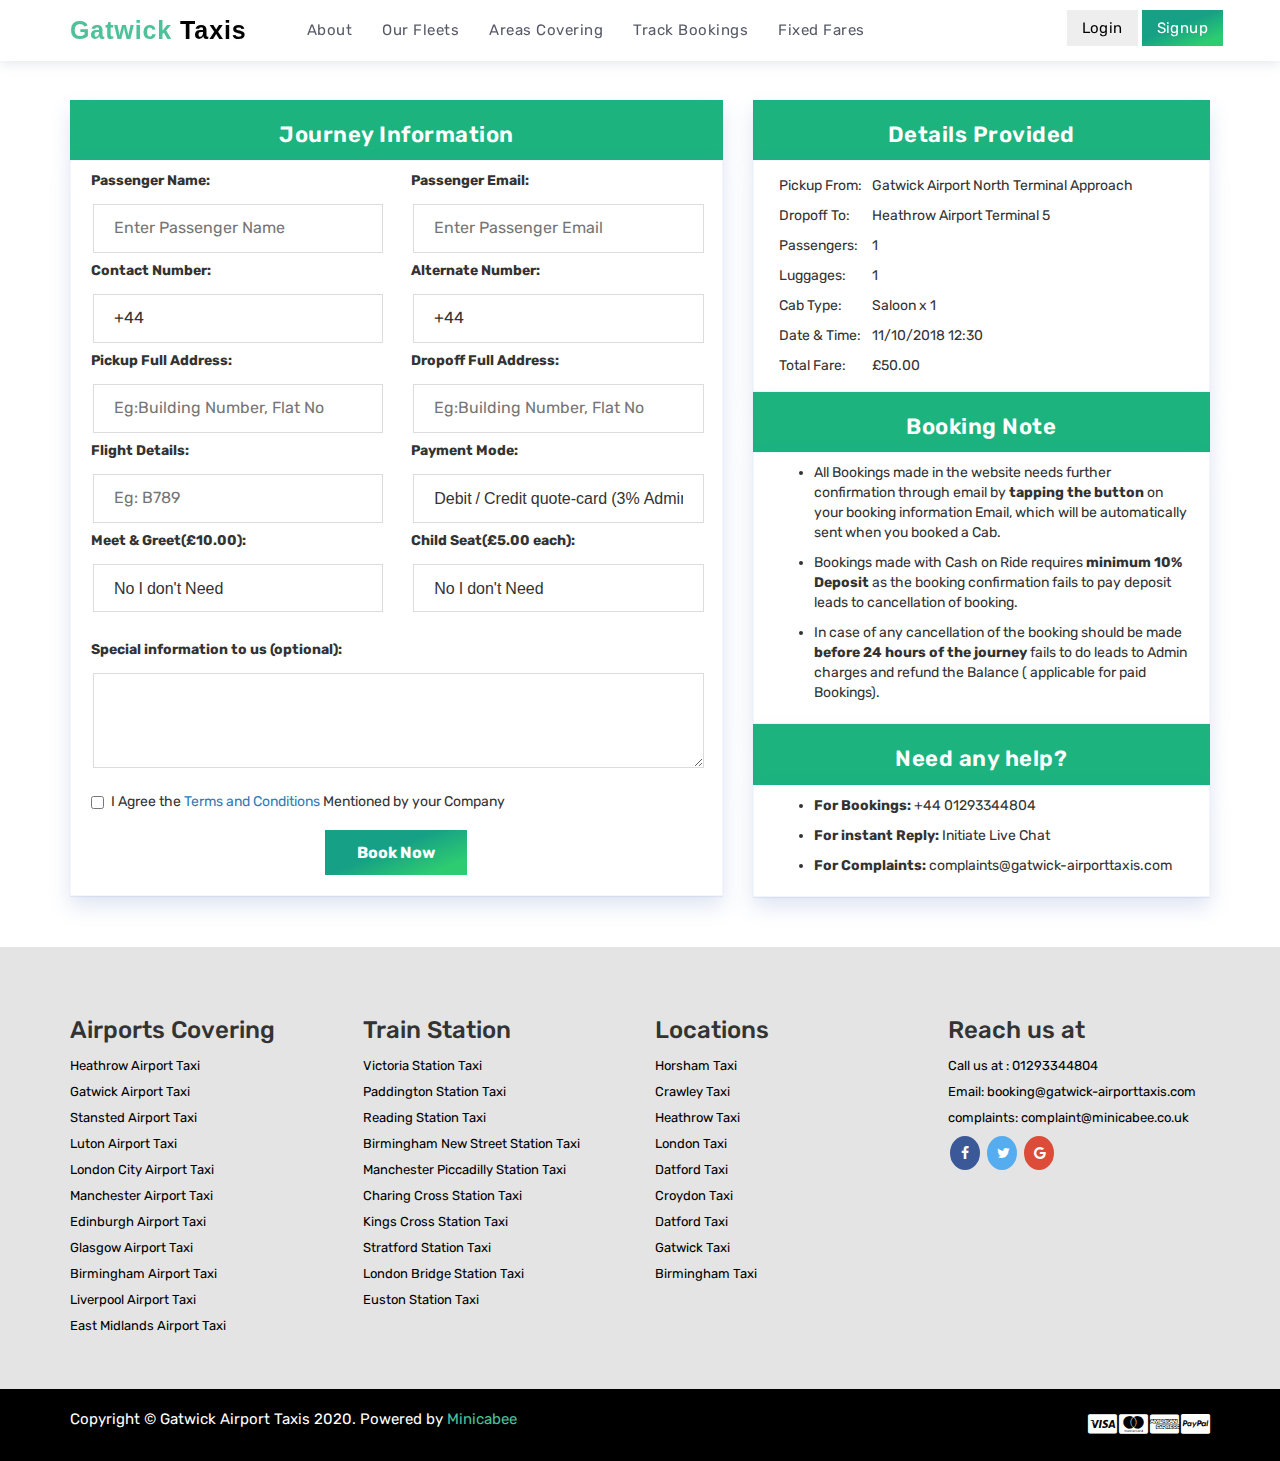
==== book/index.html @ cee1ddff "great push" ====
<!DOCTYPE html>
<html lang="en">

<head>
    <title>Booking Information | Gatwick Taxis </title>
    <link rel="icon" href="../images/favicon.png" type="image/gif" sizes="16x16">
    <meta charset="utf-8">
    <meta name="viewport" content="width=device-width, initial-scale=1">
    <link rel="stylesheet" href="../css/bootstrap.min.css">
    <link rel="stylesheet" href="../css/style.css">
    <script src="../js/jquery.min.js"></script>
    <script src="../js/bootstrap.min.js"></script>
    <link href="https://maxcdn.bootstrapcdn.com/font-awesome/4.7.0/css/font-awesome.min.css" rel="stylesheet" />
    <link href="https://fonts.googleapis.com/css?family=Muli|Niramit|Open+Sans|Roboto" rel="stylesheet">
    <link rel="stylesheet" href="https://cdnjs.cloudflare.com/ajax/libs/font-awesome/4.7.0/css/font-awesome.min.css">
</head>
<body>
    <nav class="navbar navbar-fixed-top">
        <div class="container">
            <div class="navbar-header">
                <button type="button" class="navbar-toggle" data-toggle="collapse" data-target="#myNavbar">
                    <span class="icon-bar"></span>
                    <span class="icon-bar"></span>
                    <span class="icon-bar"></span>
                </button>
                <a class="navbar-brand" href="/">Gatwick <span>Taxis</span></a>
            </div>
            <div class="collapse navbar-collapse" id="myNavbar">
                <ul class="nav navbar-nav center-nav">
                    <li><a href="about.html">About</a></li>
                    <li><a href="#our_fleets">Our Fleets</a></li>
                    <li><a href="/areas/">Areas Covering</a></li>
                    <li><a href="track.html">Track Bookings</a></li>
                    <li><a href="/fixed-fares">Fixed Fares</a></li>
                </ul>
                <ul class="nav navbar-nav navbar-right">
                    <li><a class="login">Login</a></li>
                    <li><a class="signup">Signup</a></li>
                </ul>
            </div>
        </div>
    </nav>
<section class="info container top-margin">
        <div class="row">
            <div class="col-md-7">
                   <div class="quote-card headingtab"> <h3 class="text-secondary">Journey Information</h3></div>
                   <div class="quote-card infotab">
                       <div class="row">
               <div class="col-md-6 ">
                   <label >Passenger Name:</label>
                   <input type="text"  class="controls" placeholder="Enter Passenger Name">
                       </div>
                               <div class="col-md-6">
                   <label >Passenger  Email:</label>
                   <input type="text"  class="controls"  placeholder="Enter Passenger Email" >
                       </div></div> 
                        <div class="row">
                             <div class="col-md-6 ">
                   <label >Contact Number:</label>
                   <input type="text" class="controls"  placeholder="Enter Passenger Contact" value="+44">
                       </div>
                            <div class="col-md-6 ">
                   <label >Alternate Number:</label>
                   <input type="text"  class="controls"  placeholder="Enter Alternate Contact" value="+44">
                            </div></div>
                           <div class="row">
                             <div class="col-md-6">
                   <label >Pickup Full Address:</label>
                   <input type="text"  class="controls"  placeholder="Eg:Building Number, Flat No"  >
                       </div>
                            <div class="col-md-6">
                   <label >Dropoff Full Address:</label>
                   <input type="text" class="controls"  placeholder="Eg:Building Number, Flat No" >
                            </div></div>
                           <div class="row">
                             <div class="col-md-6 ">
                   <label >Flight Details:</label>
                   <input type="text" class="controls"   placeholder="Eg: B789" >
                       </div>
                            <div class="col-md-6 ">
                   <label >Payment Mode:</label>
             <select class="select" >
               <option value="1">Debit / Credit quote-card (3% Admin Charges)</option>
               <option value="2">Paypal Transaction(5% quote-card Charges)</option>
               <option value="3">Cash on Ride (Deposit Required)</option>
             </select>
                            </div></div>
                             <div class="row">
                             <div class="col-md-6">
                   <label >Meet & Greet(£10.00):</label>
                   <select  class="select">
               <option value="1">No I don't Need </option>
               <option value="2">Yes I Need Meet & Greet.</option>
             </select>
                       </div>
                            <div class="col-md-6 ">
                   <label >Child Seat(£5.00 each):</label>
                   <select  class="select">
               <option value="1">No I don't Need </option>
               <option value="2">Yes I Need Meet & Greet.</option>
             </select>
                            </div></div>
                                 <div class="row">
                                       <div class="col-md-12"><br>
                                 <label >Special information to us (optional):</label>
                                   <textarea class="select" rows="3" id="comment"></textarea>
                                     </div></div>
                                
                      <div class="checkbox">
             <label><input type="checkbox" value=""> I Agree the <a href="index.html">Terms and Conditions</a> Mentioned by your Company</label>
           </div><br>
                    <center> <a href="../success.html" class="small-button">Book Now</a></center>   
        <br>

            </div>
        </div>
        <div class="col-md-5">
               <div class="quote-card headingtab"><h3 class="text-secondary">Details Provided</h3></div>
                    <div class="quote-card infotab">
                   <table>
         <tr>
           <td>Pickup From:</td>
           <td>Gatwick Airport North Terminal Approach </td>
         </tr>
         <tr>
           <td>Dropoff To:</td>
           <td>Heathrow Airport Terminal 5</td>
         </tr>
         <tr>
           <td>Passengers:</td>
           <td>1</td>
         </tr>
         <tr>
           <td>Luggages:</td>
           <td>1</td>
         </tr>
           <tr>
           <td>Cab Type:</td>
           <td>Saloon x 1</td>
         </tr>            
         <tr>
           <td>Date & Time:</td>
           <td>11/10/2018 12:30</td>
         </tr>
         <tr>
           <td>Total Fare:</td>
           <td>£50.00</td>
         </tr>
       </table>                
      
             </div>
             <div class="quote-card headingtab"><h3 class="text-secondary">Booking Note</h3></div>
             <div class="quote-card infotab">
                 <ul>
                <li> <p>All Bookings made in the website needs further confirmation through email by <b>tapping the button </b>on your booking information Email, which will be automatically sent when you booked a Cab.</p></li>
                <li> <p> Bookings made with Cash on Ride requires <b>minimum 10% Deposit </b>as the booking confirmation fails to pay deposit leads to cancellation of booking.</p></li>
                <li> <p> In case of any cancellation of the booking should be made<b> before 24 hours of the journey </b>fails to do leads to Admin charges and refund the Balance ( applicable for paid Bookings).
                    </p></li></ul>
             </div>
             <div class="quote-card headingtab"><h3 class="text-secondary">Need any help?</h3></div>
             <div class="quote-card infotab">
                   <ul>
                           <li> <p><b>For Bookings: </b>+44 01293344804</p></li>
                           <li> <p><b>For instant Reply:</b> Initiate Live Chat</p></li>
                           <li> <p><b>For Complaints:</b> complaints@gatwick-airporttaxis.com</p></li>
                 </ul>
             </div>
               </div>
               </div>
        </section>
    
    
        <footer>
        <div class="primary-footer">
            <div class="container">
                <div class="row">
                    <div class="col-md-3">
                        <h3>Airports Covering</h3>
                        <ul class="footer-list">
                            <li><a href="/heathrow-airport-taxi">Heathrow Airport Taxi</a></li>
                            <li><a href="/gatwick-airport-taxi">Gatwick Airport Taxi</a></li>
                            <li><a href="/stansted-airport-taxi">Stansted Airport Taxi</a></li>
                            <li><a href="/luton-airport-taxi">Luton Airport Taxi</a></li>
                            <li><a href="/london-city-airport-taxi">London City Airport Taxi</a></li>
                            <li><a href="/manchester-airport-taxi">Manchester Airport Taxi</a></li>
                            <li><a href="/edinburgh-airport-taxi">Edinburgh Airport Taxi</a></li>
                            <li><a href="/glasgow-airport-taxi">Glasgow Airport Taxi</a></li>
                            <li><a href="/birmingham-airport-taxi">Birmingham Airport Taxi</a></li>
                            <li><a href="/liverpool-john-lennon-airport-taxi">Liverpool Airport Taxi</a></li>
                            <li><a href="/east-midlands-airport-taxi">East Midlands Airport Taxi</a></li>
                        </ul>
                    </div>
                    <div class="col-md-3">
                        <h3>Train Station</h3>
                        <ul class="footer-list">
                            <li><a href="/victoria-station-taxi">Victoria Station Taxi</a></li>
                            <li><a href="/paddington-station-taxi">Paddington Station Taxi</a></li>
                            <li><a href="/reading-station-taxi">Reading Station Taxi</a></li>
                            <li><a href="/birmingham-new-street-station-taxi">Birmingham New Street Station Taxi</a></li>
                            <li><a href="/manchester-piccadilly-station-taxi">Manchester Piccadilly Station Taxi</a></li>
                            <li><a href="/charing-cross-station-taxi">Charing Cross Station Taxi</a></li>
                            <li><a href="/kings-cross-station-taxi">Kings Cross Station Taxi</a></li>
                            <li><a href="/stratford-station-taxi">Stratford Station Taxi </a></li>
                            <li><a href="/london-bridge-station-taxi">London Bridge Station Taxi</a></li>
                            <li><a href="/euston-station-taxi">Euston Station Taxi</a></li>
                        </ul>
                    </div>
                    <div class="col-md-3">
                        <h3>Locations</h3>
                        <ul class="footer-list">
                            <li><a href="/horsham-taxi">Horsham Taxi</a></li>
                            <li><a href="/crawley-taxi">Crawley Taxi</a></li>
                            <li><a href="/heathrow-taxi">Heathrow Taxi</a></li>
                            <li><a href="/london-taxi">London Taxi</a></li>
                            <li><a href="/datford-taxi">Datford Taxi</a></li>
                            <li><a href="/croydon-taxi">Croydon Taxi</a></li>
                            <li><a href="/datford-taxi">Datford Taxi</a></li>
                            <li><a href="/gatwick-taxi">Gatwick Taxi</a></li>
                            <li><a href="/birmingham-taxi">Birmingham Taxi</a></li>
                        </ul>
                    </div>
                    <div class="col-md-3">
                        <h3>Reach us at</h3>
                        <ul class="footer-list">
                            <li><a>Call us at : 01293344804</a></li>
                            <li><a>Email: booking@gatwick-airporttaxis.com</a></li>
                             <li><a>complaints: complaint@minicabee.co.uk</a></li>
                            <a href="#" class="social fa fa-facebook"></a>
                            <a href="#" class="social fa fa-twitter"></a>
                            <a href="#" class="social fa fa-google"></a>
                        </ul>
                    </div>

                </div>
            </div>
        </div>
        <div class="footer-bottom">
            <div class="container">
                <p class="pull-left"> Copyright © Gatwick Airport Taxis 2020. Powered by <a href="https://minicabee.co.uk" style="color:#4dc199">Minicabee</a> </p>
                <div class="pull-right">
                    <ul class="nav nav-pills payments">
                        <li><i class="fa fa-cc-visa"></i></li>
                        <li><i class="fa fa-cc-mastercard"></i></li>
                        <li><i class="fa fa-cc-amex"></i></li>
                        <li><i class="fa fa-cc-paypal"></i></li>
                    </ul>
                </div>
            </div>
        </div>

    </footer>

    
    </body></html>
---- css/style.css ----
@import url('https://fonts.googleapis.com/css?family=Baloo+Bhai|Rubik:400,500,700&display=swap');
body{
    overflow-x:hidden;
}


.navbar
{
    padding:5px 5px;
    background-color:#ffffff;
        box-shadow: 0 2px 12px rgba(116,125,147,.2);
    -webkit-transition: top .5s ease-out;
    -o-transition: top .5s ease-out;
    transition: top .5s ease-out;
}
.navbar-brand
{
    font-size:25px;
    font-weight:800;
    letter-spacing:0.9px;
    color:#4dc199;
    text-shadow: 0 0 4px #f4f4f4;
}
.navbar-brand span
{
    color:#000000;
}
.center-nav 
{
    padding-left:30px;
}
.navbar-nav>li>a{
    font-size:15px;
    color:rgba(44, 47, 66, 0.8);
    font-weight:400;
    letter-spacing:0.5px;
    cursor:pointer;
   font-family: 'Rubik', sans-serif;
}
.navbar-right > li > a.login
{
  font-size:15px;
    color:#000000;
    background-color:#eeeeee;
    font-weight:400;
    padding:8px 15px;
    margin:5px 2px;
      cursor:pointer;
    letter-spacing:0.4px;
   font-family: 'Rubik', sans-serif;   
}
.navbar-right > li > a.signup
{
    font-size:15px;
   background: linear-gradient(158deg, #16A085 44%, #2ECC71 85%);
    border-color: #16A085;   
    color:#ffffff;
        font-weight:400;
    padding:8px 15px;
    margin:5px 2px;
      cursor:pointer;
    letter-spacing:0.4px;
   font-family: 'Rubik', sans-serif;  
}

.navbar-right > li > a.signup:hover, .navbar-right > li > a.login:hover
{
    background-color:#cccccc;
}
.button {
  background: linear-gradient(158deg, #16A085 20%, #2ECC71 85%);
    border-color: #16A085;
     font-family: 'Rubik', sans-serif;
    border: none;
    width:100%;
    color:#ffffff;
    padding: 13px 30px;
    font-weight:500;
    font-size:16px;
    text-align: center;
    text-decoration: none;
    display: inline-block;
    margin: 8px 2px;
    cursor: pointer;
}
.button:hover
{
 background: linear-gradient(158deg, #16A085 55%, #2ECC71 95%);   
}
.small-button
{
    background: linear-gradient(158deg, #16A085 44%, #2ECC71 85%);
    border-color: #16A085;
      font-family: 'Rubik', sans-serif;
    border: none;
    width:100%;
    max-width:200px;
    color:#ffffff;
    padding: 13px 32px;
    font-weight:bold;
    font-size:16px;
    text-align: center;
    text-decoration: none;
    cursor: pointer;
}
.xs-button
{
    background: linear-gradient(158deg, #16A085 44%, #2ECC71 85%);
    border-color: #16A085;
      font-family: 'Rubik', sans-serif;
    border: none;
    width:100%;
    max-width:200px;
    color:#ffffff;
        height: 40px;
    padding: 5px 10px;
    font-weight:bold;
    font-size:16px;
    text-align: center;
    display: inline-block;
    text-decoration: none;
    cursor: pointer;  
}
.formed-group
{
    display:flex;
}
.navbar-nav>li>a:hover{ 
   color:rgba(44, 47, 66, 0.8);
   background-color:transparent;
}
.banner
{
    background-image: url(../images/gatwick_main_banner.jpg);
    background-repeat: no-repeat;
    background-size:cover;
    min-height:450px;
       font-family: 'Rubik', sans-serif; 
    background-color:#e2e3e9;
}
.cr-mask
{
    opacity: 1;
     background-color:#c9e3e8cc;
}
.mc-features {
    padding: 10px 30px;
    max-width: 1140px !important;
    width: 100%;
    margin: 0 auto;
    position: relative;
    bottom: -110px;
    background-color: #ffffff;
    border:1px solid #eeeeee;
    box-shadow: 0 5px 30px 0 rgba(147,161,176,.25);
}
.mc-br-rght
{
        border-right: 1px solid #eee;
}
.mc-ft-pad h3
{
    font-size:20px;
    padding-left:60px;
        margin-top: 12px;
    text-align:left;
}
.mc-ft-icon {
    margin: 0px 0px 0px;
    width: 45px;
  position: absolute;
    height: 45px;
}
.mc-br-rght p
{
font-size:13px;
max-width:250px;
margin:0 auto;
color:#405261;
text-align:center;
}

.navbar-brand:hover
{
    color:#27BD78;
}
.top{
    margin-top:10px;
}
.margintop
{
padding-top:150px;
}
.font
{
     font-family: 'Rubik', sans-serif;
    text-align:center;
    font-size:20px;
    font-weight:400;
    padding:10px;
    letter-spacing:0.6px;
    color:#000;
    text-shadow: 3px 0 4px #ffffff;
}
.text
{
       font-family: 'Rubik', sans-serif; 
    text-align:center;
    font-size:18px;
    font-weight:400;
    padding:10px;
    letter-spacing:0.6px;
    color:#000;
}
.flashcard
{
    margin-top:30px;
}

.card:hover {
box-shadow: 0 1px 1px 0 rgba(90,122,190,.1), 0 10px 20px 0 rgba(90,122,190,.2);
    border: 1px solid rgba(90,122,190,.08);
}
.green
{
    background-color:#f8f8f8;
}
.green:hover{
    cursor: pointer;
    margin-top:10px;
}
.pad
{
    margin-top:20px;
}
.card {
   box-shadow: 0 1px 1px 0 rgba(90,122,190,.1), 0 10px 20px 0 rgba(90,122,190,.2);
    border: 1px solid rgba(90,122,190,.08);
    transition: 0.3s;
    padding:30px;
        margin-left: 0px;
    margin-top:40px;
        margin-bottom: 20px;
    width: 100%;
}

.quote-card
{
      font-family: 'Rubik', sans-serif; 
     box-shadow: 0 1px 1px 0 rgba(90,122,190,.1), 0 10px 20px 0 rgba(90,122,190,.2);
    border: 1px solid rgba(90,122,190,.08);
    transition: 0.3s;
    padding:10px;
    position: relative;
     background-color: #ffffff;
        margin-left: 0px;
    
    width: 100%;  
}
.top-margin
{
    margin-top:30px;
}

.sticky-card
{
    position:sticky;
    top:0px;
    z-index:10;
  background-color: #ffffff;
}
.sticky-bottom
{
      position: fixed;
            left: 0;
            bottom: 0;
            width: 100%;
            background-color: #f4f4f4;
            font-family: 'Rubik', sans-serif;
            color: black;
            text-align: center;
}

.float-card
{
  position: absolute;
    padding:5px 10px;
    font-size:10px;
    color:#ffffff;
    border-radius:20px;
    background-color: #ff0000;
        font-family: 'Rubik', sans-serif; 
    font-weight:600;
      box-shadow: 0 1px 1px 0 rgba(90,122,190,.1), 0 10px 20px 0 rgba(90,122,190,.2);
    top:10px;
    left:10px;
    
}

.red
{
    background-color:rgba(255, 0, 0, 0.72)
}
.full {
    width: 100%;    
}
.gap {
	height: 30px;
	width: 100%;
	clear: both;
	display: block;
}

.dynamic
{
    font-size:15px;
    font-family: 'Rubik', sans-serif; 
    padding:10px 20px;
    letter-spacing:0.4px;
    
}
.booknow
{
    padding:30px;
}
.heighto
{
    height:100vh;
    overflow:scroll;
}
.inspad
{
    background-color:##4dc199;
    color:#ffffff;
    padding:5px;
    margin-top:20px;
    font-size:18px;
    letter-spacing:0.5px;
    font-family: 'Rubik', sans-serif; 

}
.checked {
    color: orange;
}
.taxi
{
    width:100px;
    margin-top:-10px;
}
.infopad
{
    background-color:#ffffff;
    color:#000000;
    padding:10px;
    font-size:17px;
    text-align:center;
    margin-top:50px;
    letter-spacing:0.5px;
    font-family: 'Rubik', sans-serif; 

}
.payments {
	font-size: 1.5em;	
}
.aboutus
{
    margin-top:100px;
}
#map {
    width:100%;
    height:100vh;
  }

  .rigid
  {
      margin-top:10px;
  font-size:13px;
  }
.icon-bar
{
    background-color:#000000;
}
    .fleet-name
    {
       font-family: 'Rubik', sans-serif; 
        text-align:center;
        font-weight:700;
        font-size:20px;  
    }
.header
{
      font-family: 'Rubik', sans-serif; 
    text-align:center;
    font-weight:700;
    margin-bottom:30px;
    letter-spacing:0.6px;
    color:#ffffff;
    text-shadow: 3px 3px 3px #000000;
}
.about-croydon h3,.fleets-croydon h3
{
    text-align:center;
    font-size:28px;
    font-weight:800;
         font-family: 'Rubik', sans-serif; 
}

.about-croydon p
{
     font-family: 'Rubik', sans-serif; 
color: rgba(44, 47, 66, 0.8);
    font-size: 15px;
    line-height: 28px;
    margin-bottom: 0;
    letter-spacing:0.4px;
}

.green-background
{
    margin-top:80px;
    padding:50px 0px !important;
    background-color:rgba(166, 247, 219, 0.18);
}
.fleet-desc
{
     font-family: 'Rubik', sans-serif; 
color: #242438;
text-align:center;
    font-size: 12px;
    line-height: 20px;
    margin-bottom: 0;
    letter-spacing:0.2px;
}

.nopadding {
   padding:0px 2px;
    margin:0px;
 }
 select { font-family: 'FontAwesome', sans-serif }
.book
{
    background-color: #00000080;
    padding:10px;
    margin-top:0px;
}
input[type=text], .select {
    width: 100%;
    padding: 12px 20px;
    margin: 8px 2px !important;
    border:none;
    background-color:#ffffff;
    font-size:16px;
    border:1px solid #dcdcdc;
        -webkit-appearance: none;
    -webkit-border-radius: 0px;
    box-sizing: border-box;
}

.info
{
    margin-top:100px;
}
.infotab
{
    padding:10px 20px;
}
.headingtab
{
    padding:2px;
    background-color:#1cb37f;
}
.text-secondary
{
    font-size:22px;
    font-weight:600;
    color:#ffffff;
    text-align:center;
    letter-spacing:0.5px;
        font-family: 'Rubik', sans-serif; 
}
.infotab
{
    padding:10px 20px;
}
.head
{
    color:#ffffff;
    font-size:25px;
    text-align:center;
    letter-spacing:1px;
    font-weight:bold;
        font-family: 'Rubik', sans-serif; 
}
.container1
{
    margin-left:1.5%;
    margin-right:1.5%;
}
.container2
{
    margin-left:1%;
    margin-right:1%;
}
.a1
{
    font-size:28px;
     font-family: 'Rubik', sans-serif; 
    letter-spacing: 1px;
    font-weight:bold;
    padding:10px;
}
.lowfoot
{
    background-color:#132d38;
    color:#ffffff;
    padding:0px 10px;
}
/* width */
::-webkit-scrollbar {
    width: 10px;
}

/* Track */
::-webkit-scrollbar-track {
    background: #f1f1f1; 
}
 
/* Handle */
::-webkit-scrollbar-thumb {
    background: #888; 
}

/* Handle on hover */
::-webkit-scrollbar-thumb:hover {
    background: #555; 
}
td, th {
    text-align: left;
    padding:5px;
}



.about-croydon
{
    padding:150px 0px;
        font-family: 'Rubik', sans-serif; 
}

.aboutus
{
           font-family: 'Rubik', sans-serif; 
    line-height:28px;
}

.primary-footer
{
    margin-top: 50px;
    padding:50px 0px;
font-family: 'Rubik', sans-serif; 
    background-color: #e4e4e4;
}
.footer-bottom
{
    padding:20px;
    color:#ffffff;
    font-size:15px;
     font-family: 'Rubik', sans-serif; 
    background-color:#000000;
}
.footer-list
{
    list-style-type: none;
       margin: 0; /* To remove default bottom margin */ 
    padding: 0;
}


.footer-list li
{
   margin:0 !important;
    font-family: 'Rubik', sans-serif; 
    left:0;
    padding:3px 0px;
}
.footer-list li a
{
    color:#000000;
    font-size:13px;
    cursor: pointer;
    text-decoration: none;
}
.footer-list li a:hover
{
    color:#4dc199;
}

   .para
    {
        padding:15px;
        font-size:15px !important;
    }


.gt-google-reviews, .testimonials
{
    padding:50px 0px;
}

.testimonials h3
{
      font-family: 'Rubik', sans-serif; 
    font-weight:800;
    font-size:35px;
    text-align: center;
}

.img-bar
{
    max-width:80px;
    width:100%;
    margin:0 auto 20px auto;
}
.img-med-bar
{
    max-width:140px;
    width:100%;
    margin:0 auto;
}
.gt-container
{
    max-width:900px;
    margin:0 auto;
}
.gt-star-rate
{
   max-width:100px;
    width:100%;
    margin:0 auto;   
}
.checked {
  color: orange;
}


.social
{
    padding:10px;
    font-size: 50px;
  width: 30px;
  text-align: center;
  text-decoration: none;
  margin: 5px 2px;
  border-radius: 50%;
}
.social:hover
{
    text-decoration: none;
}
.fa-facebook {
  background: #3B5998;
  color: white;
}

.fa-twitter {
  background: #55ACEE;
  color: white;
}

.fa-google {
  background: #dd4b39;
  color: white;
}





/*****quote-page****/
.discount-panel
{
  font-size:15px;
     font-family: 'Rubik', sans-serif; 
        text-align:center;
        font-weight:400;  
    color:#777777;   
}
.passenger-capacity
{
  font-size:15px;
     font-family: 'Rubik', sans-serif; 
        text-align:center;
        font-weight:400;  
    color:#777777;
}
.fare
{
    font-size:20px;
     font-family: 'Rubik', sans-serif; 
        text-align:center;
        font-weight:800;
}


@media only screen and (max-width: 480px) {
    .banner
    {
        background-image:none;
    }
    .header
    {
        font-family: 'Rubik', sans-serif; 
        text-align:center;
        font-weight:800;
        font-size:25px;
        letter-spacing:0.6px;
        color:#ffffff;
        line-height:33px;
        text-shadow: 3px 0 6px #000000;
    }
    .card
    {
            padding: 0px;
    }
    .para
    {
        padding:15px;
        font-size:13px !important;
    }

    .about-croydon
    {
        padding:30px 0px;
    }
    .a1
    {
        font-size:20px;
    }
    .navbar-brand
    {
        font-size:22px;
    }
    label
            {
                font-size:15px;
            }
    .margintop
{
padding-top:80px;
}
.footer-bottom p.pull-left {
    font-size:13px;
 
}
.inspad
{
    background-color:#6897bb;
    color:#ffffff;
    padding:6px;
    font-size:12px;
    letter-spacing:0.5px;
  font-family: 'Rubik', sans-serif; 

}

.taxi
{
    width:60px;
    margin-top:-10px;
}
.infopad
{
    background-color:#ffffff;
    color:#000000;
    padding:10px;
    font-size:13px;
    text-align:center;
    letter-spacing:0.5px;
    font-family: 'Rubik', sans-serif;  

}
.rigid
{
    margin-top:10px;
font-size:10px;
}
.dynamic
{
    font-size:13px;
     font-family: 'Rubik', sans-serif; 
    padding:10px 20px;
    letter-spacing:0.4px;
    
}
.font
{
    font-family: 'Rubik', sans-serif; 
    text-align:center;
    font-size:13px;
    font-weight:bold;
    padding:10px;
    letter-spacing:0.6px;
    color:#000;
    text-shadow: 3px 3px 3px #000000;   
}
}
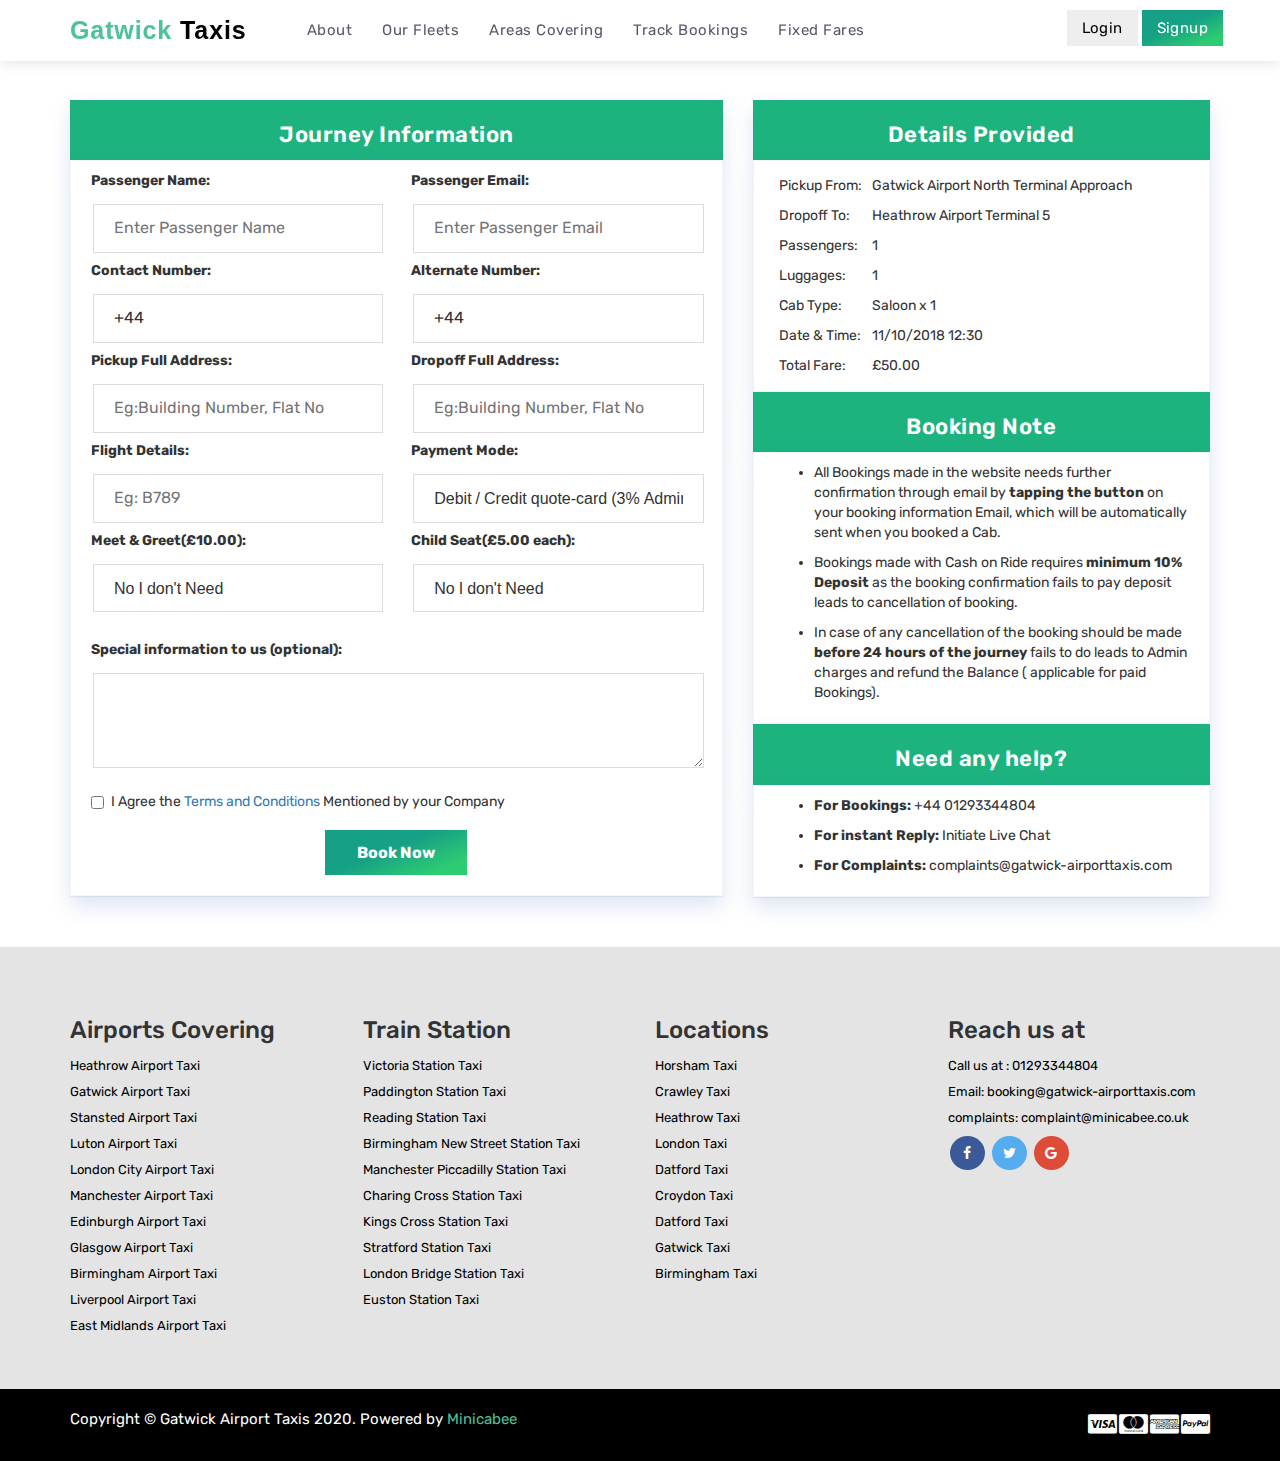
==== commit eb2ef2da: "up" ====
--- a/book/index.html
+++ b/book/index.html
@@ -249,7 +249,21 @@
         </div>
 
     </footer>
-
+    <!--Start of Tawk.to Script-->
+    <script type="text/javascript">
+        var Tawk_API = Tawk_API || {},
+            Tawk_LoadStart = new Date();
+        (function() {
+            var s1 = document.createElement("script"),
+                s0 = document.getElementsByTagName("script")[0];
+            s1.async = true;
+            s1.src = 'https://embed.tawk.to/59fc608ebb0c3f433d4c6dff/default';
+            s1.charset = 'UTF-8';
+            s1.setAttribute('crossorigin', '*');
+            s0.parentNode.insertBefore(s1, s0);
+        })();
+
+    </script>
     
     </body></html>
        --- a/css/style.css
+++ b/css/style.css
@@ -648,7 +648,7 @@
 {
     padding:10px;
     font-size: 50px;
-  width: 30px;
+      width: 35px;
   text-align: center;
   text-decoration: none;
   margin: 5px 2px;
